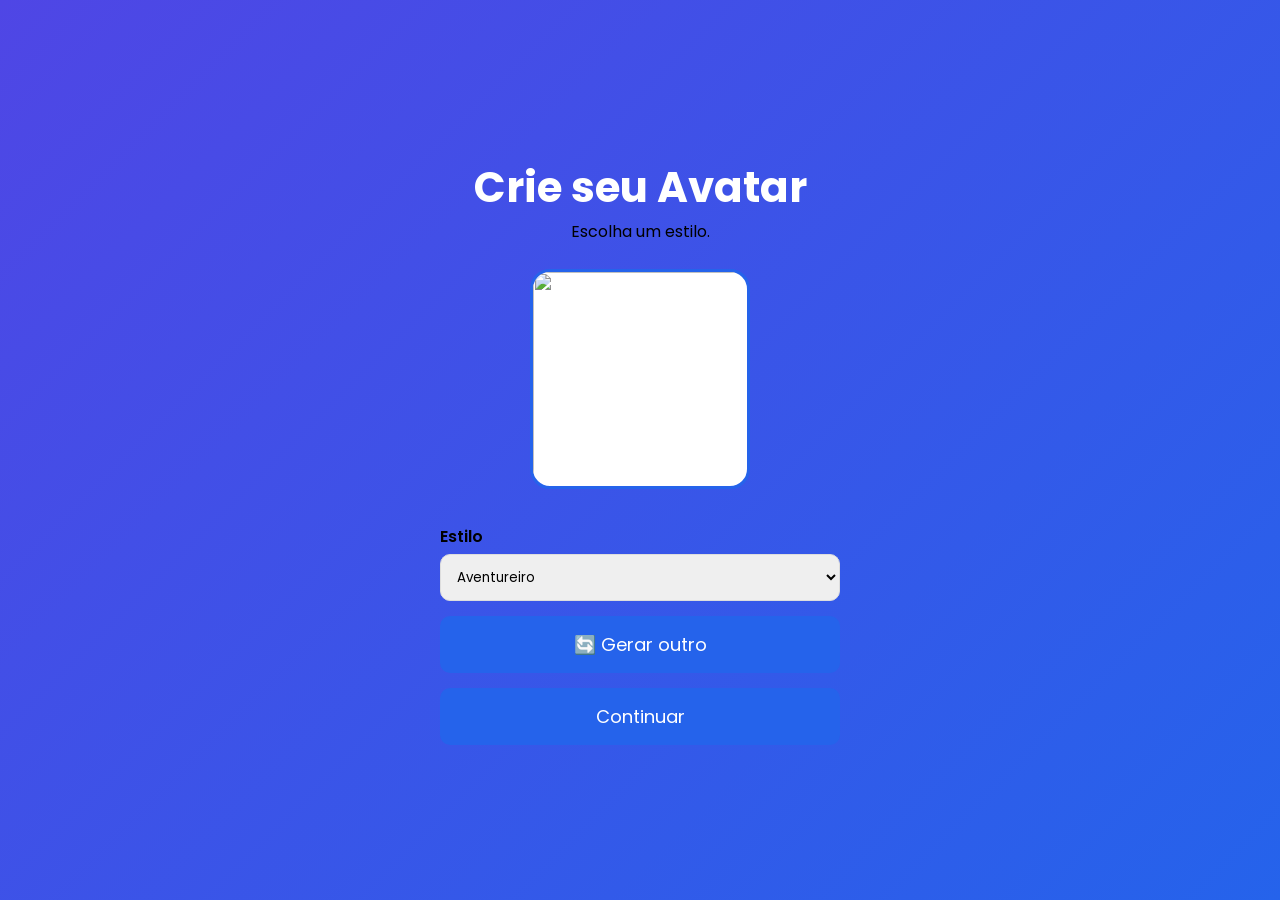
==== avatar.html @ cd9de451 "avatares" ====
<!DOCTYPE html>
<html lang="pt-BR">

<head>
    <meta charset="UTF-8">
    <meta name="viewport" content="width=device-width, initial-scale=1.0">
    <title>ComentAí - Avatar</title>

    <link href="https://fonts.googleapis.com/css2?family=Poppins:wght@300;400;600&display=swap" rel="stylesheet">
    <link rel="stylesheet" href="style.css">
</head>

<body>

<div class="container">

    <h1>Crie seu Avatar</h1>

    <p>Escolha um estilo.</p>

    <div class="avatar-box">

        <img id="avatar" width="220">

    </div>

    <label>Estilo</label>

    <select id="estilo" onchange="gerarAvatar()">

        <option value="adventurer">Aventureiro</option>
        <option value="fun-emoji">Emoji</option>
        <option value="bottts">Robô</option>
        <option value="pixel-art">Pixel</option>
        <option value="thumbs">Cartoon</option>

    </select>

    <button onclick="novoAvatar()">
        🔄 Gerar outro
    </button>

    <button onclick="continuar()">
        Continuar
    </button>

</div>

<script src="avatar.js"></script>

</body>
</html>
---- style.css ----
*{
    margin:0;
    padding:0;
    box-sizing:border-box;
    font-family:Poppins,sans-serif;
}

body{

    background:linear-gradient(135deg,#4F46E5,#2563EB);

    display:flex;

    justify-content:center;

    align-items:center;

    height:100vh;

}

.container{

    width:400px;

    text-align:center;

}

h1{

    color:white;

    font-size:42px;

}

.subtitulo{

    color:white;

    margin:20px 0;

}

.card{

    background:white;

    padding:30px;

    border-radius:20px;

    box-shadow:0 10px 30px rgba(0,0,0,.2);

}

label{

    display:block;

    text-align:left;

    margin-top:15px;

    font-weight:600;

}

input,select{

    width:100%;

    padding:12px;

    border:1px solid #ddd;

    border-radius:10px;

    margin-top:5px;

}

button{

    width:100%;

    margin-top:25px;

    padding:15px;

    border:none;

    border-radius:10px;

    background:#2563EB;

    color:white;

    font-size:18px;

    cursor:pointer;

}

button:hover{

    background:#1E40AF;

}

.avatar-box{

    margin:25px 0;

}

.avatar-box img{

    width:220px;
    height:220px;
    border-radius:20px;
    background:white;
    border:3px solid #2563EB;

}

button{

    margin-top:15px;

}
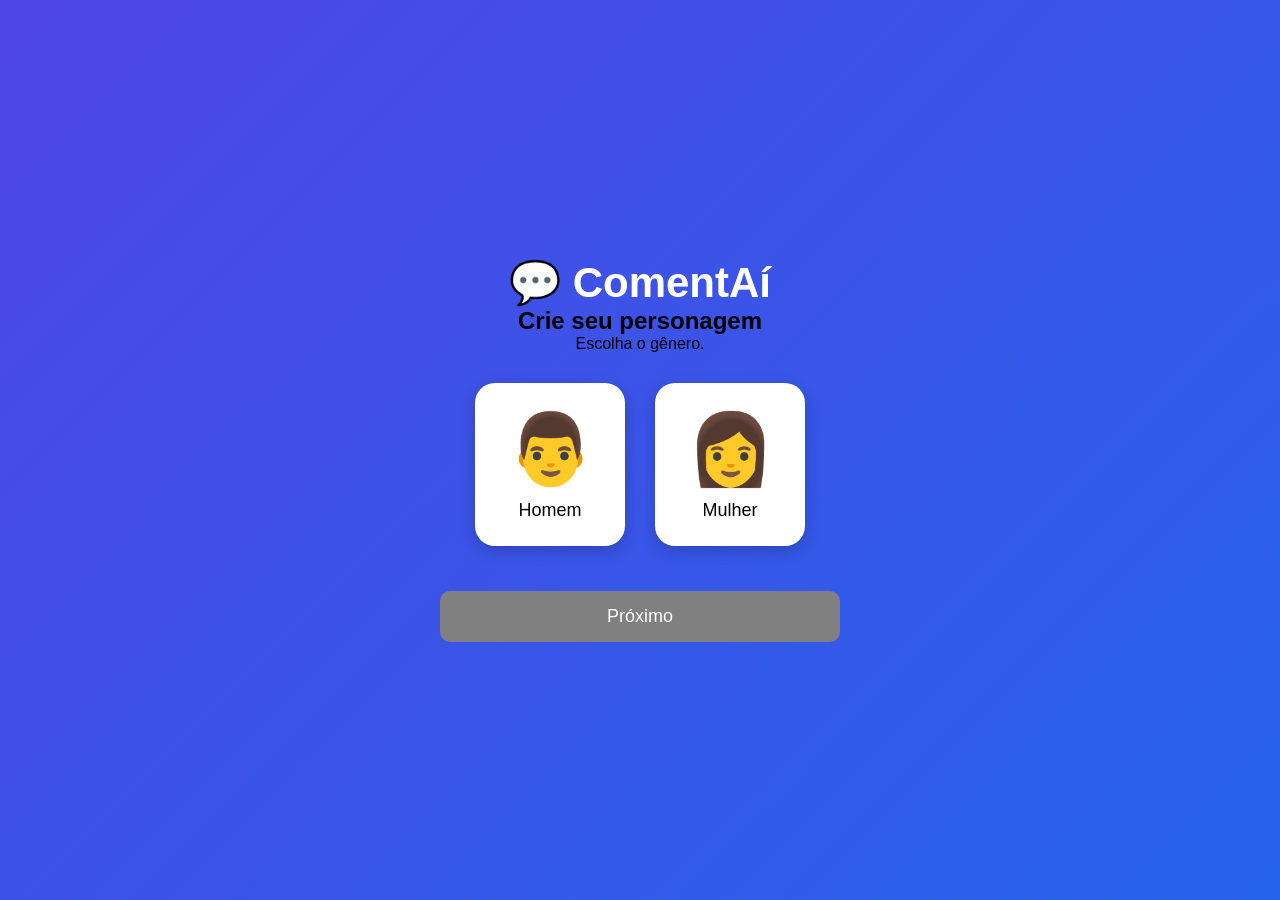
==== commit 4624902a: "mudanças no avatar" ====
--- a/avatar.html
+++ b/avatar.html
@@ -2,51 +2,48 @@
 <html lang="pt-BR">
 
 <head>
-    <meta charset="UTF-8">
-    <meta name="viewport" content="width=device-width, initial-scale=1.0">
-    <title>ComentAí - Avatar</title>
 
-    <link href="https://fonts.googleapis.com/css2?family=Poppins:wght@300;400;600&display=swap" rel="stylesheet">
-    <link rel="stylesheet" href="style.css">
+<meta charset="UTF-8">
+<meta name="viewport" content="width=device-width, initial-scale=1">
+
+<title>ComentAí</title>
+
+<link rel="stylesheet" href="style.css">
+
 </head>
 
 <body>
 
 <div class="container">
 
-    <h1>Crie seu Avatar</h1>
+<h1>💬 ComentAí</h1>
 
-    <p>Escolha um estilo.</p>
+<h2>Crie seu personagem</h2>
 
-    <div class="avatar-box">
+<p>Escolha o gênero.</p>
 
-        <img id="avatar" width="220">
+<div class="opcoes">
 
-    </div>
+<div class="opcao" onclick="escolherGenero('homem')">
+👨
+<p>Homem</p>
+</div>
 
-    <label>Estilo</label>
+<div class="opcao" onclick="escolherGenero('mulher')">
+👩
+<p>Mulher</p>
+</div>
 
-    <select id="estilo" onchange="gerarAvatar()">
+</div>
 
-        <option value="adventurer">Aventureiro</option>
-        <option value="fun-emoji">Emoji</option>
-        <option value="bottts">Robô</option>
-        <option value="pixel-art">Pixel</option>
-        <option value="thumbs">Cartoon</option>
-
-    </select>
-
-    <button onclick="novoAvatar()">
-        🔄 Gerar outro
-    </button>
-
-    <button onclick="continuar()">
-        Continuar
-    </button>
+<button id="btn" onclick="proximo()" disabled>
+Próximo
+</button>
 
 </div>
 
 <script src="avatar.js"></script>
 
 </body>
+
 </html>
--- a/style.css
+++ b/style.css
@@ -129,4 +129,62 @@
 
     margin-top:15px;
 
+}
+
+.opcoes{
+
+display:flex;
+
+justify-content:center;
+
+gap:30px;
+
+margin:30px 0;
+
+}
+
+.opcao{
+
+width:150px;
+
+padding:25px;
+
+background:white;
+
+border-radius:20px;
+
+cursor:pointer;
+
+font-size:70px;
+
+transition:.3s;
+
+box-shadow:0 5px 15px rgba(0,0,0,.2);
+
+}
+
+.opcao:hover{
+
+transform:scale(1.08);
+
+background:#2563EB;
+
+color:white;
+
+}
+
+.opcao p{
+
+font-size:18px;
+
+margin-top:10px;
+
+}
+
+button:disabled{
+
+background:gray;
+
+cursor:not-allowed;
+
 }
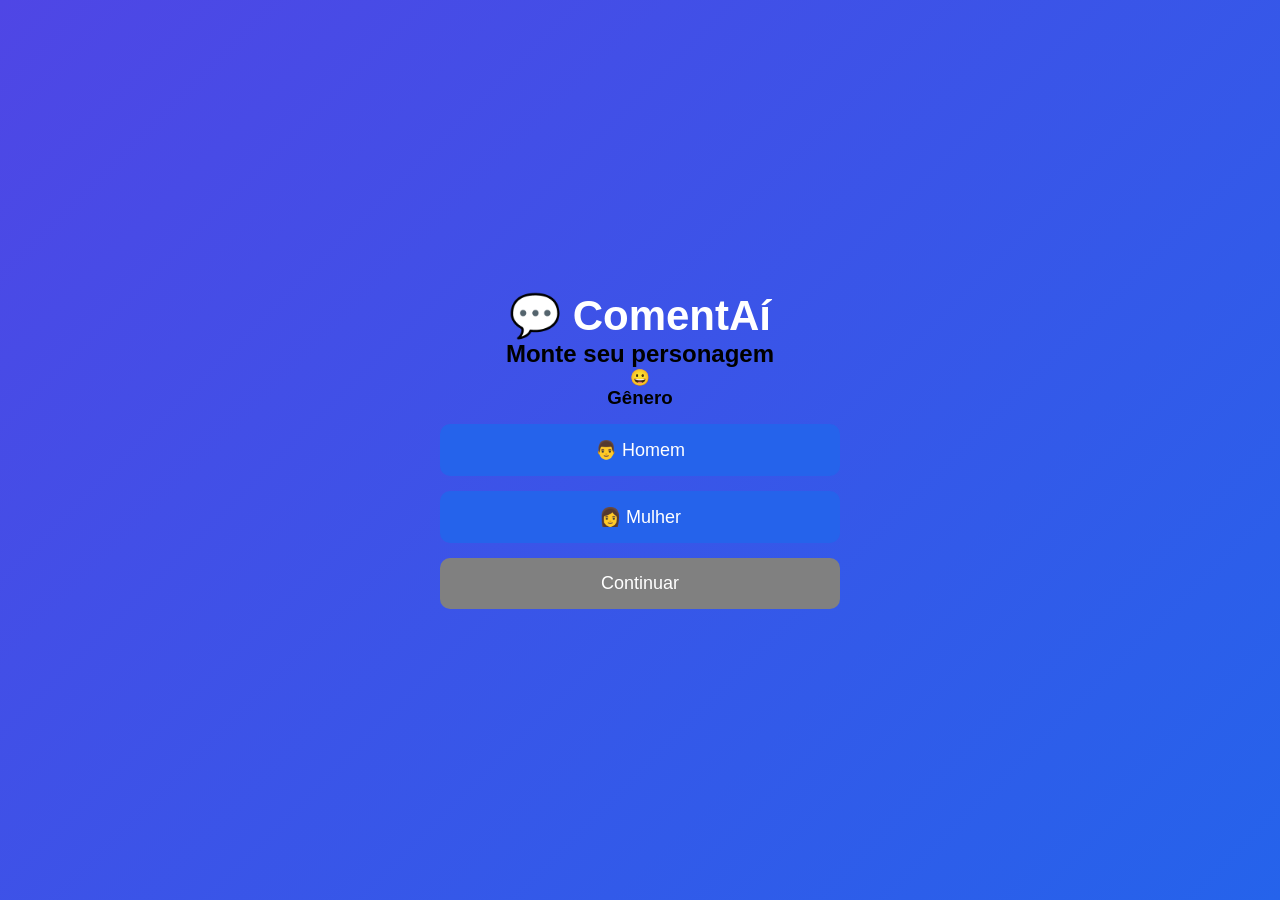
==== commit 1e0bc61e: "novo avatar" ====
--- a/avatar.html
+++ b/avatar.html
@@ -4,7 +4,7 @@
 <head>
 
 <meta charset="UTF-8">
-<meta name="viewport" content="width=device-width, initial-scale=1">
+<meta name="viewport" content="width=device-width, initial-scale=1.0">
 
 <title>ComentAí</title>
 
@@ -18,26 +18,28 @@
 
 <h1>💬 ComentAí</h1>
 
-<h2>Crie seu personagem</h2>
+<h2>Monte seu personagem</h2>
 
-<p>Escolha o gênero.</p>
+<div id="avatar">
 
-<div class="opcoes">
-
-<div class="opcao" onclick="escolherGenero('homem')">
-👨
-<p>Homem</p>
-</div>
-
-<div class="opcao" onclick="escolherGenero('mulher')">
-👩
-<p>Mulher</p>
-</div>
+😀
 
 </div>
 
-<button id="btn" onclick="proximo()" disabled>
-Próximo
+<h3>Gênero</h3>
+
+<div class="botoes">
+
+<button onclick="genero('homem')">👨 Homem</button>
+
+<button onclick="genero('mulher')">👩 Mulher</button>
+
+</div>
+
+<button id="continuar" onclick="window.location='peso.html'" disabled>
+
+Continuar
+
 </button>
 
 </div>
--- a/style.css
+++ b/style.css
@@ -187,4 +187,39 @@
 
 cursor:not-allowed;
 
+}
+.lista{
+
+display:flex;
+
+flex-direction:column;
+
+gap:15px;
+
+margin:30px 0;
+
+text-align:left;
+
+}
+
+.lista label{
+
+background:white;
+
+padding:15px;
+
+border-radius:12px;
+
+cursor:pointer;
+
+box-shadow:0 3px 8px rgba(0,0,0,.15);
+
+font-size:18px;
+
+}
+
+.lista input{
+
+margin-right:10px;
+
 }
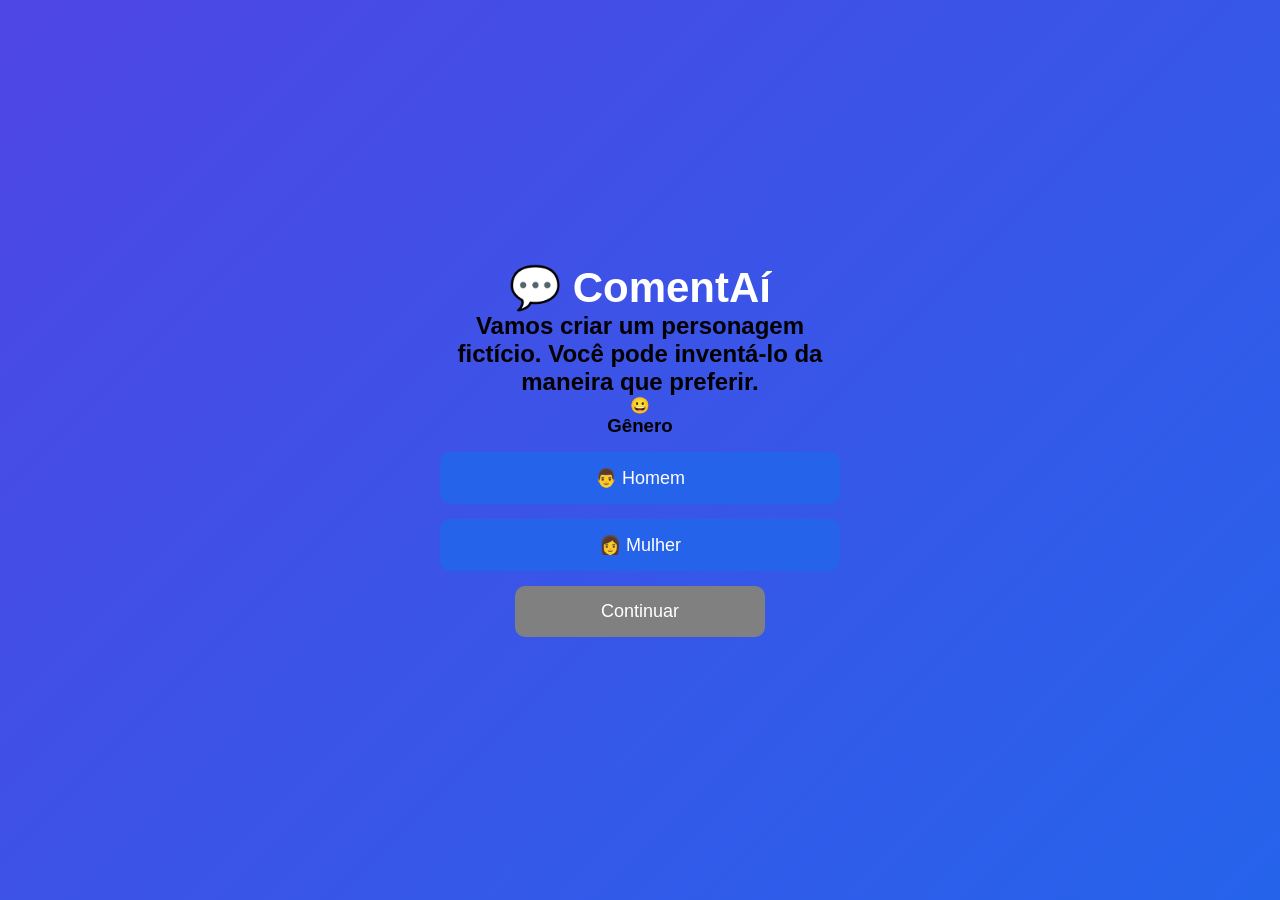
==== commit dc6cecb9: "texto atualização" ====
--- a/avatar.html
+++ b/avatar.html
@@ -3,48 +3,48 @@
 
 <head>
 
-<meta charset="UTF-8">
-<meta name="viewport" content="width=device-width, initial-scale=1.0">
+    <meta charset="UTF-8">
+    <meta name="viewport" content="width=device-width, initial-scale=1.0">
 
-<title>ComentAí</title>
+    <title>ComentAí</title>
 
-<link rel="stylesheet" href="style.css">
+    <link rel="stylesheet" href="style.css">
 
 </head>
 
 <body>
 
-<div class="container">
+    <div class="container">
 
-<h1>💬 ComentAí</h1>
+        <h1>💬 ComentAí</h1>
 
-<h2>Monte seu personagem</h2>
+        <h2>Vamos criar um personagem fictício. Você pode inventá-lo da maneira que preferir.</h2>
 
-<div id="avatar">
+        <div id="avatar">
 
-😀
+            😀
 
-</div>
+        </div>
 
-<h3>Gênero</h3>
+        <h3>Gênero</h3>
 
-<div class="botoes">
+        <div class="botoes">
 
-<button onclick="genero('homem')">👨 Homem</button>
+            <button onclick="genero('homem')">👨 Homem</button>
 
-<button onclick="genero('mulher')">👩 Mulher</button>
+            <button onclick="genero('mulher')">👩 Mulher</button>
 
-</div>
+        </div>
 
-<button id="continuar" onclick="window.location='peso.html'" disabled>
+        <button id="continuar" onclick="window.location='peso.html'" disabled>
 
-Continuar
+            Continuar
 
-</button>
+        </button>
 
-</div>
+    </div>
 
-<script src="avatar.js"></script>
+    <script src="avatar.js"></script>
 
 </body>
 
--- a/style.css
+++ b/style.css
@@ -222,4 +222,126 @@
 
 margin-right:10px;
 
+}
+
+#peso{
+
+width:180px;
+
+padding:15px;
+
+font-size:26px;
+
+text-align:center;
+
+border-radius:12px;
+
+border:2px solid #ccc;
+
+margin-top:20px;
+
+}
+
+.info{
+
+color:#666;
+
+font-size:18px;
+
+}
+
+#valorPeso{
+
+font-size:30px;
+
+font-weight:bold;
+
+margin:20px;
+
+color:#2563EB;
+
+}
+
+#avatarPeso{
+
+font-size:120px;
+
+margin:20px;
+
+}
+
+#avatarPeso{
+
+    font-size:90px;
+
+    margin:20px 0;
+
+    color:white;
+
+}
+
+.info{
+
+    color:#e8e8e8;
+
+    margin-bottom:20px;
+
+}
+
+.campoPeso{
+
+    display:flex;
+
+    justify-content:center;
+
+    align-items:center;
+
+    gap:10px;
+
+    margin-bottom:20px;
+
+}
+
+.campoPeso input{
+
+    width:120px;
+
+    padding:12px;
+
+    font-size:28px;
+
+    text-align:center;
+
+    border:none;
+
+    border-radius:12px;
+
+}
+
+.campoPeso span{
+
+    font-size:28px;
+
+    color:white;
+
+    font-weight:bold;
+
+}
+
+#valorPeso{
+
+    min-height:30px;
+
+    color:white;
+
+    font-size:20px;
+
+    margin-bottom:25px;
+
+}
+
+#continuar{
+
+    width:250px;
+
 }
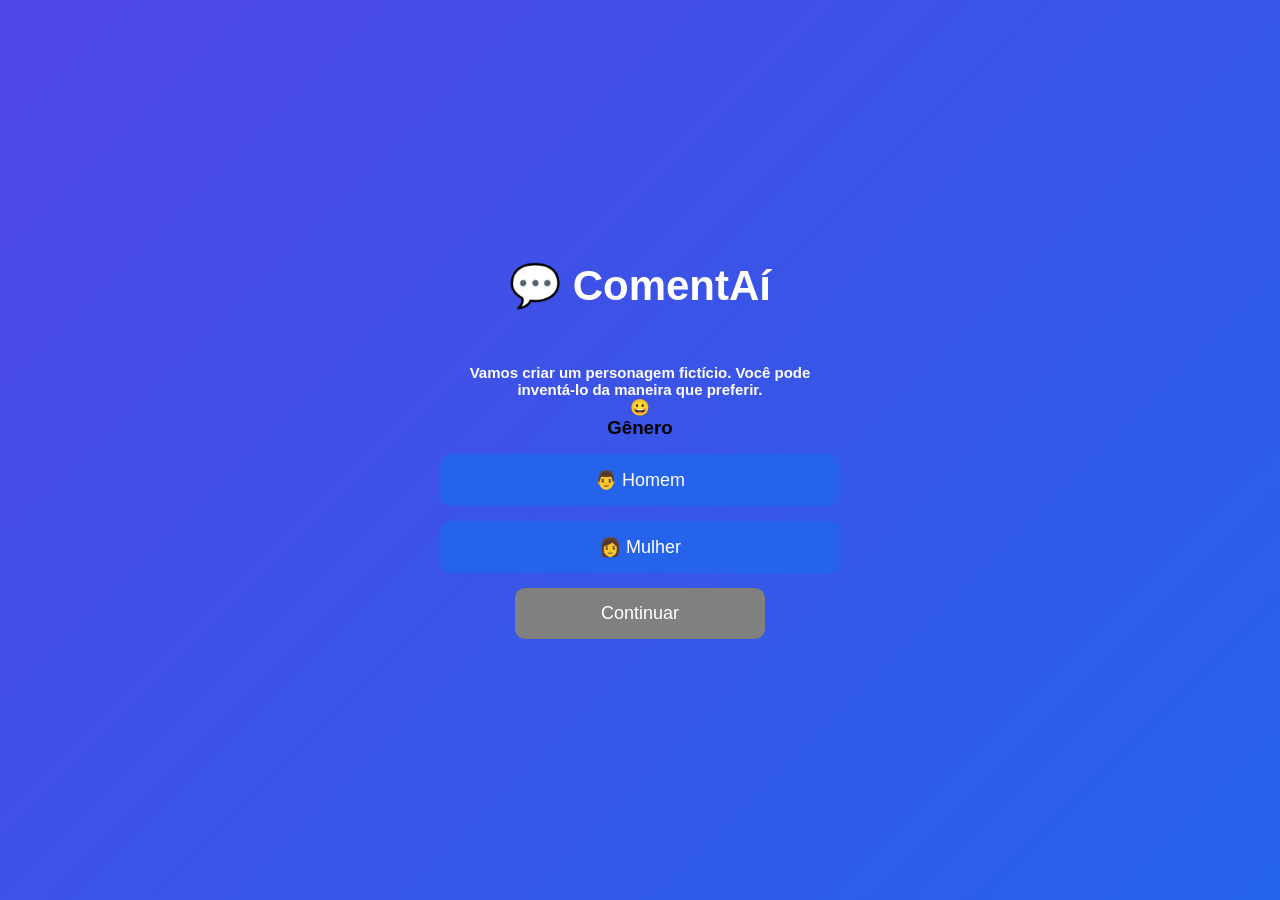
==== commit b093aa6e: "dfgsf" ====
--- a/avatar.html
+++ b/avatar.html
@@ -17,7 +17,7 @@
     <div class="container">
 
         <h1>💬 ComentAí</h1>
-
+<br><br><br>
         <h2>Vamos criar um personagem fictício. Você pode inventá-lo da maneira que preferir.</h2>
 
         <div id="avatar">
--- a/style.css
+++ b/style.css
@@ -1,347 +1,355 @@
-*{
-    margin:0;
-    padding:0;
-    box-sizing:border-box;
-    font-family:Poppins,sans-serif;
-}
-
-body{
-
-    background:linear-gradient(135deg,#4F46E5,#2563EB);
-
-    display:flex;
-
-    justify-content:center;
-
-    align-items:center;
-
-    height:100vh;
-
-}
-
-.container{
-
-    width:400px;
-
-    text-align:center;
-
-}
-
-h1{
-
-    color:white;
-
-    font-size:42px;
-
-}
-
-.subtitulo{
-
-    color:white;
-
-    margin:20px 0;
-
-}
-
-.card{
-
-    background:white;
-
-    padding:30px;
-
-    border-radius:20px;
-
-    box-shadow:0 10px 30px rgba(0,0,0,.2);
-
-}
-
-label{
-
-    display:block;
-
-    text-align:left;
-
-    margin-top:15px;
-
-    font-weight:600;
-
-}
-
-input,select{
-
-    width:100%;
-
-    padding:12px;
-
-    border:1px solid #ddd;
-
-    border-radius:10px;
-
-    margin-top:5px;
-
-}
-
-button{
-
-    width:100%;
-
-    margin-top:25px;
-
-    padding:15px;
-
-    border:none;
-
-    border-radius:10px;
-
-    background:#2563EB;
-
-    color:white;
-
-    font-size:18px;
-
-    cursor:pointer;
-
-}
-
-button:hover{
-
-    background:#1E40AF;
-
-}
-
-.avatar-box{
-
-    margin:25px 0;
-
-}
-
-.avatar-box img{
-
-    width:220px;
-    height:220px;
-    border-radius:20px;
-    background:white;
-    border:3px solid #2563EB;
-
-}
-
-button{
-
-    margin-top:15px;
-
-}
-
-.opcoes{
-
-display:flex;
-
-justify-content:center;
-
-gap:30px;
-
-margin:30px 0;
-
-}
-
-.opcao{
-
-width:150px;
-
-padding:25px;
-
-background:white;
-
-border-radius:20px;
-
-cursor:pointer;
-
-font-size:70px;
-
-transition:.3s;
-
-box-shadow:0 5px 15px rgba(0,0,0,.2);
-
-}
-
-.opcao:hover{
-
-transform:scale(1.08);
-
-background:#2563EB;
-
-color:white;
-
-}
-
-.opcao p{
-
-font-size:18px;
-
-margin-top:10px;
-
-}
-
-button:disabled{
-
-background:gray;
-
-cursor:not-allowed;
-
-}
-.lista{
-
-display:flex;
-
-flex-direction:column;
-
-gap:15px;
-
-margin:30px 0;
-
-text-align:left;
-
-}
-
-.lista label{
-
-background:white;
-
-padding:15px;
-
-border-radius:12px;
-
-cursor:pointer;
-
-box-shadow:0 3px 8px rgba(0,0,0,.15);
-
-font-size:18px;
-
-}
-
-.lista input{
-
-margin-right:10px;
-
-}
-
-#peso{
-
-width:180px;
-
-padding:15px;
-
-font-size:26px;
-
-text-align:center;
-
-border-radius:12px;
-
-border:2px solid #ccc;
-
-margin-top:20px;
-
-}
-
-.info{
-
-color:#666;
-
-font-size:18px;
-
-}
-
-#valorPeso{
-
-font-size:30px;
-
-font-weight:bold;
-
-margin:20px;
-
-color:#2563EB;
-
-}
-
-#avatarPeso{
-
-font-size:120px;
-
-margin:20px;
-
-}
-
-#avatarPeso{
-
-    font-size:90px;
-
-    margin:20px 0;
-
-    color:white;
-
-}
-
-.info{
-
-    color:#e8e8e8;
-
-    margin-bottom:20px;
-
-}
-
-.campoPeso{
-
-    display:flex;
-
-    justify-content:center;
-
-    align-items:center;
-
-    gap:10px;
-
-    margin-bottom:20px;
-
-}
-
-.campoPeso input{
-
-    width:120px;
-
-    padding:12px;
-
-    font-size:28px;
-
-    text-align:center;
-
-    border:none;
-
-    border-radius:12px;
-
-}
-
-.campoPeso span{
-
-    font-size:28px;
-
-    color:white;
-
-    font-weight:bold;
-
-}
-
-#valorPeso{
-
-    min-height:30px;
-
-    color:white;
-
-    font-size:20px;
-
-    margin-bottom:25px;
-
-}
-
-#continuar{
-
-    width:250px;
+* {
+    margin: 0;
+    padding: 0;
+    box-sizing: border-box;
+    font-family: Poppins, sans-serif;
+}
+
+body {
+
+    background: linear-gradient(135deg, #4F46E5, #2563EB);
+
+    display: flex;
+
+    justify-content: center;
+
+    align-items: center;
+
+    height: 100vh;
+
+}
+
+.container {
+
+    width: 400px;
+
+    text-align: center;
+
+}
+
+h1 {
+
+    color: white;
+
+    font-size: 42px;
+
+}
+
+h2 {
+
+    color: white;
+    font-size: 15px;
+}
+
+.subtitulo {
+
+    color: white;
+
+    margin: 20px 0;
+
+}
+
+.card {
+
+    background: white;
+
+    padding: 30px;
+
+    border-radius: 20px;
+
+    box-shadow: 0 10px 30px rgba(0, 0, 0, .2);
+
+}
+
+label {
+
+    display: block;
+
+    text-align: left;
+
+    margin-top: 15px;
+
+    font-weight: 600;
+
+}
+
+input,
+select {
+
+    width: 100%;
+
+    padding: 12px;
+
+    border: 1px solid #ddd;
+
+    border-radius: 10px;
+
+    margin-top: 5px;
+
+}
+
+button {
+
+    width: 100%;
+
+    margin-top: 25px;
+
+    padding: 15px;
+
+    border: none;
+
+    border-radius: 10px;
+
+    background: #2563EB;
+
+    color: white;
+
+    font-size: 18px;
+
+    cursor: pointer;
+
+}
+
+button:hover {
+
+    background: #1E40AF;
+
+}
+
+.avatar-box {
+
+    margin: 25px 0;
+
+}
+
+.avatar-box img {
+
+    width: 220px;
+    height: 220px;
+    border-radius: 20px;
+    background: white;
+    border: 3px solid #ebe825;
+
+}
+
+button {
+
+    margin-top: 15px;
+
+}
+
+.opcoes {
+
+    display: flex;
+
+    justify-content: center;
+
+    gap: 30px;
+
+    margin: 30px 0;
+
+}
+
+.opcao {
+
+    width: 150px;
+
+    padding: 25px;
+
+    background: white;
+
+    border-radius: 20px;
+
+    cursor: pointer;
+
+    font-size: 70px;
+
+    transition: .3s;
+
+    box-shadow: 0 5px 15px rgba(0, 0, 0, .2);
+
+}
+
+.opcao:hover {
+
+    transform: scale(1.08);
+
+    background: #2563EB;
+
+    color: white;
+
+}
+
+.opcao p {
+
+    font-size: 18px;
+
+    margin-top: 10px;
+
+}
+
+button:disabled {
+
+    background: gray;
+
+    cursor: not-allowed;
+
+}
+
+.lista {
+
+    display: flex;
+
+    flex-direction: column;
+
+    gap: 15px;
+
+    margin: 30px 0;
+
+    text-align: left;
+
+}
+
+.lista label {
+
+    background: white;
+
+    padding: 15px;
+
+    border-radius: 12px;
+
+    cursor: pointer;
+
+    box-shadow: 0 3px 8px rgba(0, 0, 0, .15);
+
+    font-size: 18px;
+
+}
+
+.lista input {
+
+    margin-right: 10px;
+
+}
+
+#peso {
+
+    width: 180px;
+
+    padding: 15px;
+
+    font-size: 26px;
+
+    text-align: center;
+
+    border-radius: 12px;
+
+    border: 2px solid #ccc;
+
+    margin-top: 20px;
+
+}
+
+.info {
+
+    color: #666;
+
+    font-size: 18px;
+
+}
+
+#valorPeso {
+
+    font-size: 30px;
+
+    font-weight: bold;
+
+    margin: 20px;
+
+    color: #2563EB;
+
+}
+
+#avatarPeso {
+
+    font-size: 120px;
+
+    margin: 20px;
+
+}
+
+#avatarPeso {
+
+    font-size: 90px;
+
+    margin: 20px 0;
+
+    color: white;
+
+}
+
+.info {
+
+    color: #e8e8e8;
+
+    margin-bottom: 20px;
+
+}
+
+.campoPeso {
+
+    display: flex;
+
+    justify-content: center;
+
+    align-items: center;
+
+    gap: 10px;
+
+    margin-bottom: 20px;
+
+}
+
+.campoPeso input {
+
+    width: 120px;
+
+    padding: 12px;
+
+    font-size: 28px;
+
+    text-align: center;
+
+    border: none;
+
+    border-radius: 12px;
+
+}
+
+.campoPeso span {
+
+    font-size: 28px;
+
+    color: white;
+
+    font-weight: bold;
+
+}
+
+#valorPeso {
+
+    min-height: 30px;
+
+    color: white;
+
+    font-size: 20px;
+
+    margin-bottom: 25px;
+
+}
+
+#continuar {
+
+    width: 250px;
 
 }
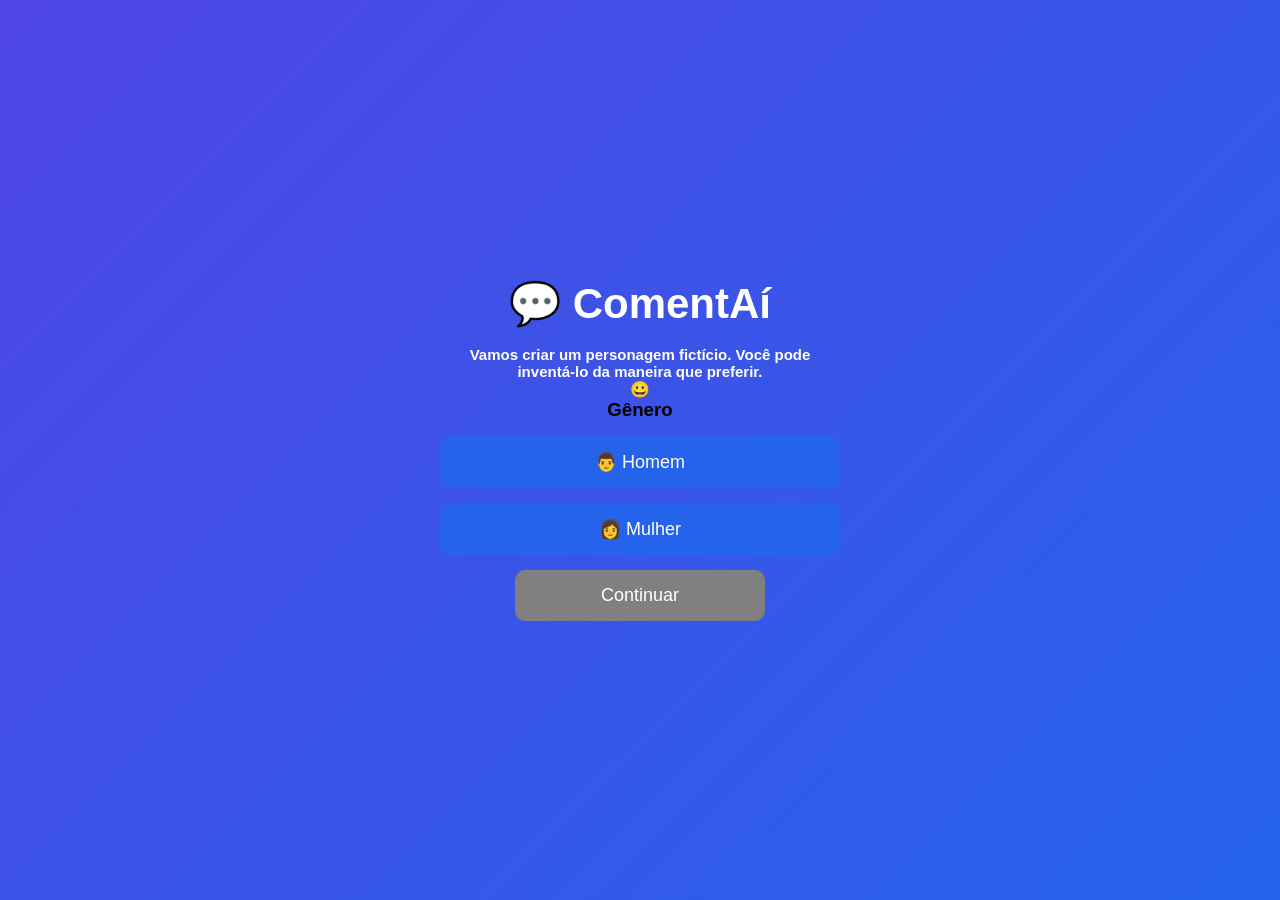
==== commit 2c02e423: "jkjhk" ====
--- a/avatar.html
+++ b/avatar.html
@@ -17,7 +17,7 @@
     <div class="container">
 
         <h1>💬 ComentAí</h1>
-<br><br><br>
+        <br>
         <h2>Vamos criar um personagem fictício. Você pode inventá-lo da maneira que preferir.</h2>
 
         <div id="avatar">
